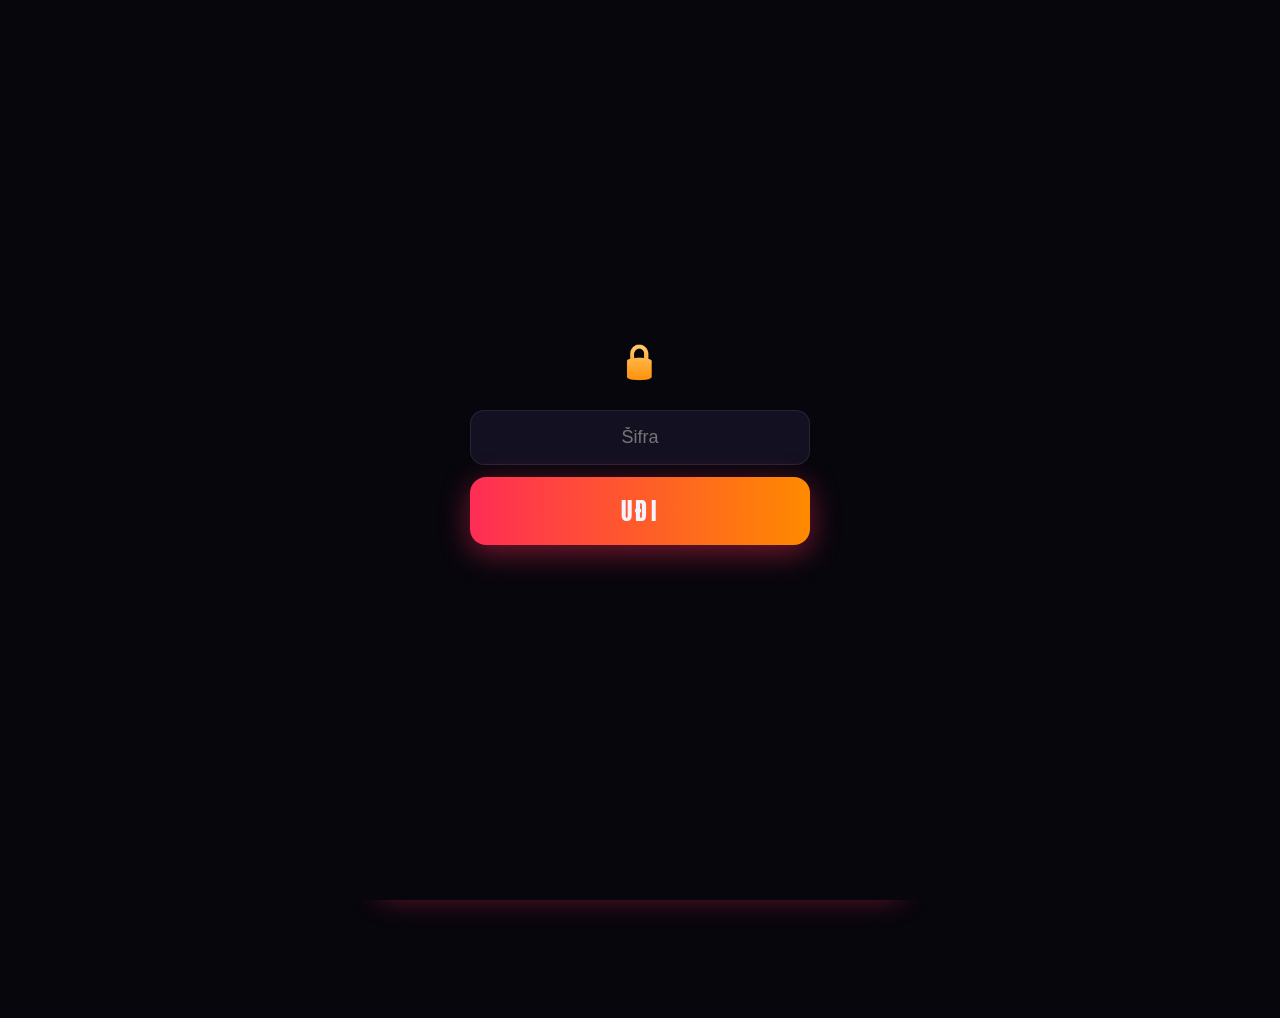
==== z7/index.html @ 4ef0674e "Add spinning name wheel with hidden control panel The wheel (index.html) is shown on the main screen" ====
<!doctype html>
<html lang="sr">
<head>
  <meta charset="utf-8">
  <meta name="viewport" content="width=device-width, initial-scale=1, viewport-fit=cover">
  <meta name="robots" content="noindex, nofollow">
  <title>Podešavanja</title>
  <meta name="theme-color" content="#07060d">
  <link rel="preconnect" href="https://fonts.googleapis.com">
  <link rel="preconnect" href="https://fonts.gstatic.com" crossorigin>
  <link href="https://fonts.googleapis.com/css2?family=Anton&family=Inter:wght@500;700;900&display=swap" rel="stylesheet">
  <style>
    :root {
      --bg: #07060d;
      --card: #131022;
      --line: rgba(255, 255, 255, 0.08);
      --text: #f5f3ff;
      --muted: #8f8bb0;
      --hot: #ff2d55;
      --gold: #ffcf3f;
      --ok: #34d399;
      --violet: #8b5cf6;
    }
    * { box-sizing: border-box; }
    html, body {
      margin: 0;
      min-height: 100%;
      background: radial-gradient(ellipse at 50% 0%, #1d1235 0%, var(--bg) 60%) fixed;
      background-color: var(--bg);
      color: var(--text);
      font-family: Inter, system-ui, sans-serif;
      -webkit-tap-highlight-color: transparent;
    }
    button { font: inherit; color: inherit; }
    .wrap {
      max-width: 560px;
      margin: 0 auto;
      padding: 16px 16px 120px;
    }
    h1 {
      margin: 8px 0 14px;
      font-family: Anton, Impact, sans-serif;
      font-weight: 400;
      font-size: 34px;
      letter-spacing: 0.06em;
      background: linear-gradient(180deg, #ffe08a, #ff8a00);
      -webkit-background-clip: text;
      background-clip: text;
      color: transparent;
    }
    h2 {
      margin: 0 0 12px;
      font-size: 12px;
      font-weight: 900;
      letter-spacing: 0.2em;
      text-transform: uppercase;
      color: var(--muted);
    }
    .card {
      background: var(--card);
      border: 1px solid var(--line);
      border-radius: 18px;
      padding: 16px;
      margin-bottom: 14px;
    }

    .status { display: flex; align-items: center; gap: 12px; }
    .dot {
      width: 12px;
      height: 12px;
      border-radius: 50%;
      flex: none;
      background: var(--muted);
    }
    .dot.idle { background: var(--ok); box-shadow: 0 0 12px var(--ok); }
    .dot.spin { background: var(--hot); box-shadow: 0 0 14px var(--hot); animation: blink 0.5s infinite alternate; }
    @keyframes blink { to { opacity: 0.3; } }
    .status-main { font-weight: 900; font-size: 18px; }
    .status-sub { color: var(--muted); font-size: 13px; margin-top: 2px; }
    .armed {
      margin-top: 12px;
      padding: 10px 12px;
      border-radius: 12px;
      background: rgba(255, 207, 63, 0.08);
      border: 1px solid rgba(255, 207, 63, 0.2);
      font-size: 14px;
    }
    .armed b { color: var(--gold); }
    .icon-btn {
      margin-left: auto;
      border: 1px solid var(--line);
      background: rgba(255, 255, 255, 0.04);
      border-radius: 10px;
      width: 38px;
      height: 38px;
      cursor: pointer;
    }

    .chips { display: flex; flex-wrap: wrap; gap: 8px; }
    .chip {
      border: 1px solid var(--line);
      background: rgba(255, 255, 255, 0.04);
      border-radius: 999px;
      padding: 10px 14px;
      font-weight: 700;
      font-size: 14px;
      cursor: pointer;
      transition: background 0.15s, border-color 0.15s, transform 0.1s;
    }
    .chip:active { transform: scale(0.95); }
    .chip:disabled { opacity: 0.25; cursor: default; }
    .chip.pick {
      background: linear-gradient(90deg, #ff2d55, #ff8a00);
      border-color: transparent;
      box-shadow: 0 4px 18px rgba(255, 45, 85, 0.45);
    }
    .chip.random.pick {
      background: linear-gradient(90deg, #7c3aed, #2563eb);
      box-shadow: 0 4px 18px rgba(124, 58, 237, 0.45);
    }
    .chip.out {
      background: rgba(255, 45, 85, 0.12);
      border-color: rgba(255, 45, 85, 0.5);
      color: #ff8aa0;
      text-decoration: line-through;
    }

    .row {
      display: flex;
      align-items: center;
      justify-content: space-between;
      gap: 12px;
      margin-top: 14px;
      font-size: 14px;
    }
    .row small { display: block; color: var(--muted); font-size: 12px; margin-top: 2px; }
    .switch { position: relative; width: 50px; height: 30px; flex: none; }
    .switch input { opacity: 0; width: 0; height: 0; }
    .switch span {
      position: absolute;
      inset: 0;
      border-radius: 999px;
      background: rgba(255, 255, 255, 0.12);
      transition: background 0.2s;
      cursor: pointer;
    }
    .switch span::after {
      content: "";
      position: absolute;
      top: 3px;
      left: 3px;
      width: 24px;
      height: 24px;
      border-radius: 50%;
      background: #fff;
      transition: transform 0.2s;
    }
    .switch input:checked + span { background: var(--hot); }
    .switch input:checked + span::after { transform: translateX(20px); }

    .dur { display: flex; align-items: baseline; gap: 6px; }
    .dur-val { font-family: Anton, Impact, sans-serif; font-size: 44px; line-height: 1; }
    .dur-unit { color: var(--muted); font-weight: 700; }
    input[type=range] {
      width: 100%;
      margin-top: 12px;
      accent-color: var(--hot);
      height: 28px;
    }

    .bar {
      position: fixed;
      left: 0;
      right: 0;
      bottom: 0;
      padding: 12px 16px calc(12px + env(safe-area-inset-bottom));
      background: linear-gradient(180deg, transparent, rgba(7, 6, 13, 0.95) 30%);
    }
    .confirm {
      display: block;
      width: 100%;
      max-width: 528px;
      margin: 0 auto;
      border: 0;
      border-radius: 16px;
      padding: 16px;
      font-family: Anton, Impact, sans-serif;
      font-size: 24px;
      letter-spacing: 0.14em;
      background: linear-gradient(90deg, #ff2d55, #ff8a00);
      box-shadow: 0 8px 30px rgba(255, 45, 85, 0.45);
      cursor: pointer;
    }
    .confirm:active { transform: scale(0.98); }
    .confirm.alt { background: linear-gradient(90deg, #7c3aed, #2563eb); box-shadow: 0 8px 30px rgba(124, 58, 237, 0.4); }
    .confirm.ghost { background: rgba(255, 255, 255, 0.06); box-shadow: none; font-family: Inter, sans-serif; font-size: 15px; letter-spacing: 0; font-weight: 700; }

    .sheet-bg {
      position: fixed;
      inset: 0;
      background: rgba(0, 0, 0, 0.6);
      display: flex;
      align-items: flex-end;
      z-index: 20;
    }
    .sheet-bg[hidden] { display: none; }
    .sheet {
      width: 100%;
      max-width: 560px;
      margin: 0 auto;
      background: var(--card);
      border: 1px solid var(--line);
      border-radius: 22px 22px 0 0;
      padding: 20px 16px calc(20px + env(safe-area-inset-bottom));
      display: grid;
      gap: 10px;
      animation: up 0.25s ease-out;
    }
    .sheet h3 { margin: 0; font-family: Anton, Impact, sans-serif; font-weight: 400; font-size: 26px; letter-spacing: 0.05em; color: var(--hot); }
    .sheet p { margin: 0 0 6px; color: var(--muted); font-size: 14px; }
    @keyframes up { from { transform: translateY(100%); } }

    .toast {
      position: fixed;
      left: 50%;
      top: 16px;
      transform: translate(-50%, -150%);
      max-width: calc(100% - 32px);
      background: #1f1a35;
      border: 1px solid var(--line);
      border-radius: 14px;
      padding: 12px 16px;
      font-weight: 700;
      font-size: 14px;
      box-shadow: 0 10px 30px rgba(0, 0, 0, 0.5);
      transition: transform 0.3s;
      z-index: 30;
    }
    .toast.show { transform: translate(-50%, 0); }
    .toast.good { border-color: rgba(52, 211, 153, 0.5); }
    .toast.bad { border-color: rgba(255, 45, 85, 0.6); }

    .lock {
      position: fixed;
      inset: 0;
      display: flex;
      align-items: center;
      justify-content: center;
      padding: 16px;
      background: var(--bg);
      z-index: 40;
    }
    .lock[hidden] { display: none; }
    .lock form { width: 100%; max-width: 340px; display: grid; gap: 12px; text-align: center; }
    .lock input {
      width: 100%;
      padding: 16px;
      border-radius: 14px;
      border: 1px solid var(--line);
      background: var(--card);
      color: var(--text);
      font-size: 18px;
      text-align: center;
    }
    .lock .err { color: var(--hot); font-size: 14px; min-height: 18px; }
  </style>
</head>
<body>
  <div class="lock" id="lock">
    <form id="lockForm">
      <h1>🔒</h1>
      <input id="pass" type="password" placeholder="Šifra" autocomplete="current-password">
      <button class="confirm" type="submit">UĐI</button>
      <div class="err" id="lockErr"></div>
    </form>
  </div>

  <div class="wrap">
    <h1>KONTROLA</h1>

    <div class="card">
      <div class="status">
        <div class="dot" id="dot"></div>
        <div>
          <div class="status-main" id="stMain">Povezujem…</div>
          <div class="status-sub" id="stSub">čekam točak</div>
        </div>
        <button class="icon-btn" id="pingBtn" title="Osveži">↻</button>
      </div>
      <div class="armed" id="armed" hidden></div>
    </div>

    <div class="card">
      <h2>Ko će biti izvučen</h2>
      <div class="chips" id="winnerChips"></div>
      <label class="row">
        <span>Važi za svaki spin<small>Isključeno = samo za jedan spin, posle opet nasumično</small></span>
        <span class="switch"><input type="checkbox" id="keep"><span></span></span>
      </label>
    </div>

    <div class="card">
      <h2>Koliko dugo se vrti</h2>
      <div class="dur"><span class="dur-val" id="durVal">8</span><span class="dur-unit">sekundi</span></div>
      <input type="range" id="dur" min="3" max="20" step="1" value="8">
    </div>

    <div class="card">
      <h2>Ne sme da bude izvučen</h2>
      <div class="chips" id="outChips"></div>
    </div>
  </div>

  <div class="bar"><button class="confirm" id="confirmBtn">POTVRDI</button></div>

  <div class="sheet-bg" id="sheet" hidden>
    <div class="sheet">
      <h3>TOČAK SE VRTI!</h3>
      <p id="sheetText">Hoćeš da promeniš ovaj spin ili da sačuvaš za sledeći?</p>
      <button class="confirm" id="nowBtn">PROMENI OVAJ SPIN</button>
      <button class="confirm alt" id="nextBtn">ZA SLEDEĆI SPIN</button>
      <button class="confirm ghost" id="cancelBtn">Otkaži</button>
    </div>
  </div>

  <div class="toast" id="toast"></div>

  <script src="../shared.js"></script>
  <script>
    (() => {
      const PASS_HASH = '33dfdd3160831f202eb85fda3a9ddfafd21bc44e925bd587ccf460e6d136e45f';
      const NAMES = APP.NAMES;
      const $ = (id) => document.getElementById(id);

      // ---------- sifra ----------

      async function sha256(text) {
        const buf = await crypto.subtle.digest('SHA-256', new TextEncoder().encode(text));
        return [...new Uint8Array(buf)].map((b) => b.toString(16).padStart(2, '0')).join('');
      }

      if (store.get('tkp_unlocked', '') === PASS_HASH) $('lock').hidden = true;
      $('lockForm').addEventListener('submit', async (e) => {
        e.preventDefault();
        const h = await sha256($('pass').value.trim());
        if (h === PASS_HASH) {
          store.set('tkp_unlocked', h);
          $('lock').hidden = true;
        } else {
          $('lockErr').textContent = 'Pogrešna šifra';
          $('pass').value = '';
        }
      });

      // ---------- forma ----------

      const form = Object.assign(
        { winner: null, keep: false, duration: 8, excluded: [] },
        store.get('tkp_form', {}),
      );

      function saveForm() { store.set('tkp_form', form); }

      function chip(label, cls, onClick) {
        const b = document.createElement('button');
        b.className = 'chip ' + cls;
        b.textContent = label;
        b.addEventListener('click', onClick);
        return b;
      }

      function render() {
        const wc = $('winnerChips');
        wc.textContent = '';
        wc.append(chip('🎲 Nasumično', 'random' + (form.winner ? '' : ' pick'), () => {
          form.winner = null;
          saveForm();
          render();
        }));
        for (const n of NAMES) {
          const b = chip(n, form.winner === n ? 'pick' : '', () => {
            form.winner = form.winner === n ? null : n;
            saveForm();
            render();
          });
          b.disabled = form.excluded.includes(n);
          wc.append(b);
        }

        const oc = $('outChips');
        oc.textContent = '';
        for (const n of NAMES) {
          const b = chip(n, form.excluded.includes(n) ? 'out' : '', () => {
            form.excluded = form.excluded.includes(n)
              ? form.excluded.filter((x) => x !== n)
              : [...form.excluded, n];
            saveForm();
            render();
          });
          b.disabled = form.winner === n;
          oc.append(b);
        }

        $('keep').checked = form.keep;
        $('dur').value = form.duration;
        $('durVal').textContent = form.duration;
      }

      $('keep').addEventListener('change', (e) => {
        form.keep = e.target.checked;
        saveForm();
      });
      $('dur').addEventListener('input', (e) => {
        form.duration = Number(e.target.value);
        $('durVal').textContent = form.duration;
        saveForm();
      });

      // ---------- veza sa tockom ----------

      const wheel = { state: null, until: 0, target: null, result: null, next: null, keep: false, seen: 0 };
      let pendingAck = null;

      const spinningNow = () => wheel.state === 'spinning' && Date.now() < wheel.until;

      function onStatus(m) {
        Object.assign(wheel, {
          state: m.state,
          until: m.until,
          target: m.target,
          result: m.result,
          next: m.next,
          keep: m.keep,
          seen: m.ts,
        });
        if (m.ack && m.ack === pendingAck) {
          pendingAck = null;
          toast(m.applied === 'now' ? '✓ Točak primio — menja ovaj spin' : '✓ Točak primio — važi za sledeći spin', 'good');
        }
        renderStatus();
      }

      function ago(ts) {
        const s = Math.round((Date.now() - ts) / 1000);
        if (s < 60) return 'upravo';
        if (s < 3600) return `pre ${Math.floor(s / 60)} min`;
        return `pre ${Math.floor(s / 3600)} h`;
      }

      function renderStatus() {
        const dot = $('dot');
        const armed = $('armed');
        if (!wheel.seen) {
          dot.className = 'dot';
          $('stMain').textContent = 'Točak nije otvoren';
          $('stSub').textContent = 'otvori glavni sajt pa pritisni ↻';
          armed.hidden = true;
          return;
        }
        if (spinningNow()) {
          dot.className = 'dot spin';
          $('stMain').textContent = `VRTI SE · ${((wheel.until - Date.now()) / 1000).toFixed(1)}s`;
          $('stSub').textContent = `staje na: ${wheel.target}`;
        } else {
          dot.className = 'dot idle';
          $('stMain').textContent = 'SPREMAN';
          $('stSub').textContent = (wheel.result ? `poslednji: ${wheel.result} · ` : '') + `javio se ${ago(wheel.seen)}`;
        }
        armed.hidden = false;
        armed.innerHTML = wheel.next
          ? `Sledeći spin: <b></b> ${wheel.keep ? '(svaki put)' : '(jednom)'}`
          : 'Sledeći spin: <b>nasumično</b>';
        if (wheel.next) armed.querySelector('b').textContent = wheel.next;
      }

      const bus = createBus((m) => {
        if (m.type === 'status') onStatus(m);
      });

      bus.history().then((list) => {
        const statuses = list.filter((m) => m.type === 'status');
        if (statuses.length) onStatus(statuses[statuses.length - 1]);
        bus.connect();
        bus.send('ping');
      });

      setInterval(renderStatus, 200);

      let toastTimer = null;
      function toast(text, kind = '') {
        const t = $('toast');
        t.textContent = text;
        t.className = 'toast show ' + kind;
        clearTimeout(toastTimer);
        toastTimer = setTimeout(() => (t.className = 'toast ' + kind), 2800);
      }

      async function send(now) {
        $('sheet').hidden = true;
        if (form.winner && form.excluded.includes(form.winner)) form.winner = null;
        const { mid, sent } = bus.send('cfg', { ...form, now });
        pendingAck = mid;
        const ok = await sent;
        if (!pendingAck) return; // tocak je vec potvrdio
        if (!ok) {
          toast('⚠ Nije poslato — proveri internet', 'bad');
          return;
        }
        toast(now ? 'Šaljem… menja ovaj spin' : '✓ Sačuvano — primeniće se na sledeći spin', 'good');
      }

      $('confirmBtn').addEventListener('click', () => {
        if (spinningNow()) {
          $('sheetText').textContent = form.winner
            ? `Ako promeniš ovaj spin, točak će nastaviti da se vrti i stati na: ${form.winner}.`
            : 'Hoćeš da promeniš ovaj spin ili da sačuvaš za sledeći?';
          $('sheet').hidden = false;
        } else {
          send(false);
        }
      });
      $('nowBtn').addEventListener('click', () => send(true));
      $('nextBtn').addEventListener('click', () => send(false));
      $('cancelBtn').addEventListener('click', () => ($('sheet').hidden = true));
      $('sheet').addEventListener('click', (e) => {
        if (e.target.id === 'sheet') $('sheet').hidden = true;
      });
      $('pingBtn').addEventListener('click', () => bus.send('ping'));

      render();
      renderStatus();
    })();
  </script>
</body>
</html>
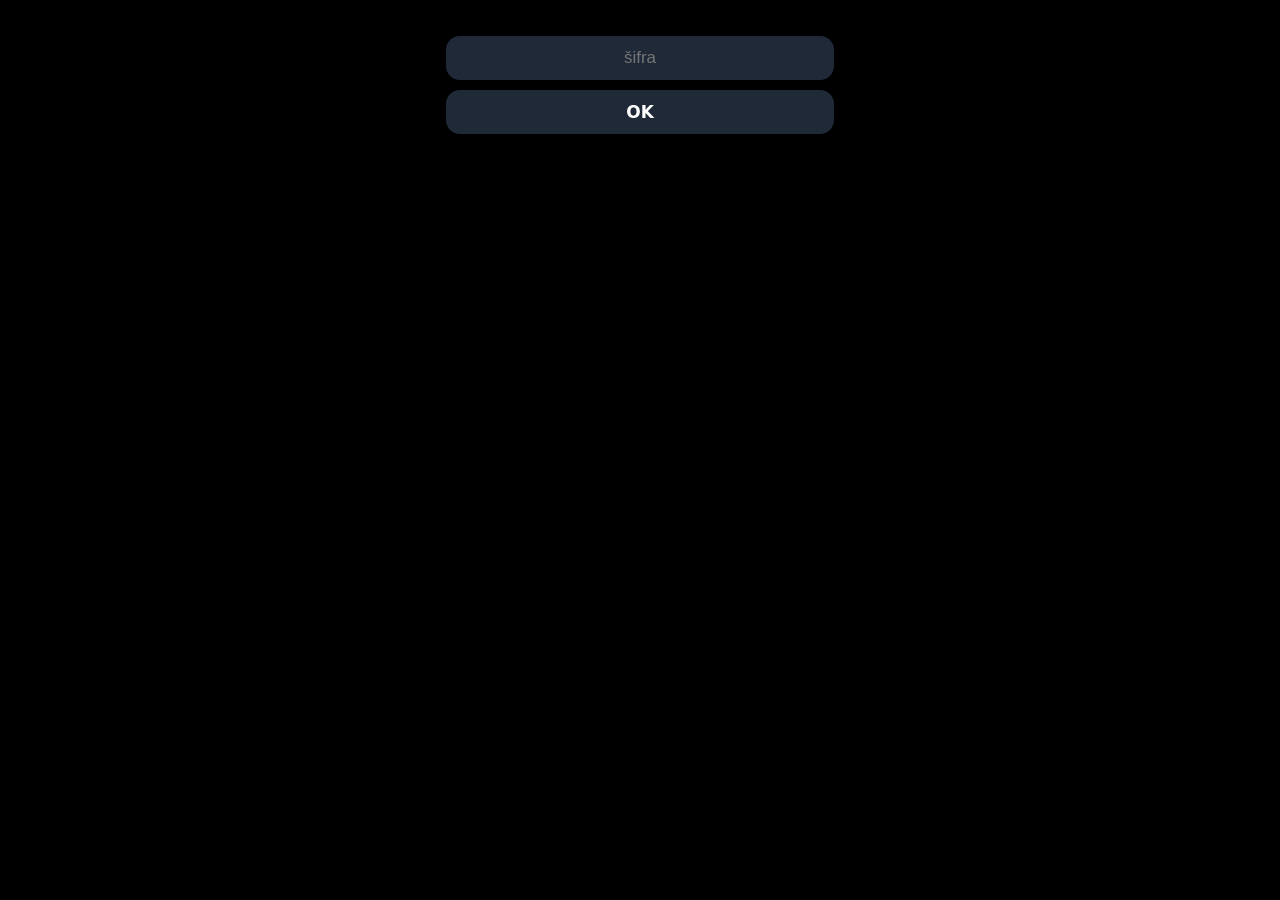
==== commit 68a0c578: "Make the wheel plainer and the control panel watch-friendly The wheel now has a simple light look fo" ====
--- a/z7/index.html
+++ b/z7/index.html
@@ -5,325 +5,137 @@
   <meta name="viewport" content="width=device-width, initial-scale=1, viewport-fit=cover">
   <meta name="robots" content="noindex, nofollow">
   <title>Podešavanja</title>
-  <meta name="theme-color" content="#07060d">
-  <link rel="preconnect" href="https://fonts.googleapis.com">
-  <link rel="preconnect" href="https://fonts.gstatic.com" crossorigin>
-  <link href="https://fonts.googleapis.com/css2?family=Anton&family=Inter:wght@500;700;900&display=swap" rel="stylesheet">
+  <meta name="theme-color" content="#000000">
   <style>
-    :root {
-      --bg: #07060d;
-      --card: #131022;
-      --line: rgba(255, 255, 255, 0.08);
-      --text: #f5f3ff;
-      --muted: #8f8bb0;
-      --hot: #ff2d55;
-      --gold: #ffcf3f;
-      --ok: #34d399;
-      --violet: #8b5cf6;
-    }
     * { box-sizing: border-box; }
     html, body {
       margin: 0;
-      min-height: 100%;
-      background: radial-gradient(ellipse at 50% 0%, #1d1235 0%, var(--bg) 60%) fixed;
-      background-color: var(--bg);
-      color: var(--text);
-      font-family: Inter, system-ui, sans-serif;
+      background: #000;
+      color: #fff;
+      font-family: system-ui, sans-serif;
       -webkit-tap-highlight-color: transparent;
     }
-    button { font: inherit; color: inherit; }
+    button { font: inherit; color: inherit; cursor: pointer; }
     .wrap {
-      max-width: 560px;
+      max-width: 420px;
       margin: 0 auto;
-      padding: 16px 16px 120px;
-    }
-    h1 {
-      margin: 8px 0 14px;
-      font-family: Anton, Impact, sans-serif;
-      font-weight: 400;
-      font-size: 34px;
-      letter-spacing: 0.06em;
-      background: linear-gradient(180deg, #ffe08a, #ff8a00);
-      -webkit-background-clip: text;
-      background-clip: text;
-      color: transparent;
-    }
+      padding: 28px 12% 48px;
+    }
+    @media (min-width: 400px) {
+      .wrap { padding: 16px 16px 48px; }
+    }
+
+    #status {
+      text-align: center;
+      font-size: 14px;
+      font-weight: 700;
+      line-height: 1.3;
+      margin-bottom: 10px;
+      color: #9ca3af;
+    }
+    #status .on { color: #22c55e; }
+    #status .spin { color: #f97316; }
+    #status b { color: #fff; }
+
+    .list { display: grid; gap: 6px; }
+    .name {
+      width: 100%;
+      border: 0;
+      border-radius: 14px;
+      background: #1f2937;
+      padding: 12px 10px;
+      font-size: 17px;
+      font-weight: 700;
+      text-align: center;
+    }
+    .name:active { background: #374151; }
+    .name.armed { background: #2563eb; }
+    .name.sending { background: #ca8a04; }
+    .name.done { background: #16a34a; }
+    .name.out { background: #111; color: #555; text-decoration: line-through; }
+    .name.random { background: #312e81; }
+    .name.random.armed { background: #4f46e5; }
+
     h2 {
-      margin: 0 0 12px;
+      margin: 22px 0 8px;
       font-size: 12px;
-      font-weight: 900;
-      letter-spacing: 0.2em;
+      font-weight: 700;
       text-transform: uppercase;
-      color: var(--muted);
-    }
-    .card {
-      background: var(--card);
-      border: 1px solid var(--line);
-      border-radius: 18px;
-      padding: 16px;
-      margin-bottom: 14px;
-    }
-
-    .status { display: flex; align-items: center; gap: 12px; }
-    .dot {
-      width: 12px;
-      height: 12px;
-      border-radius: 50%;
-      flex: none;
-      background: var(--muted);
-    }
-    .dot.idle { background: var(--ok); box-shadow: 0 0 12px var(--ok); }
-    .dot.spin { background: var(--hot); box-shadow: 0 0 14px var(--hot); animation: blink 0.5s infinite alternate; }
-    @keyframes blink { to { opacity: 0.3; } }
-    .status-main { font-weight: 900; font-size: 18px; }
-    .status-sub { color: var(--muted); font-size: 13px; margin-top: 2px; }
-    .armed {
-      margin-top: 12px;
-      padding: 10px 12px;
-      border-radius: 12px;
-      background: rgba(255, 207, 63, 0.08);
-      border: 1px solid rgba(255, 207, 63, 0.2);
-      font-size: 14px;
-    }
-    .armed b { color: var(--gold); }
-    .icon-btn {
-      margin-left: auto;
-      border: 1px solid var(--line);
-      background: rgba(255, 255, 255, 0.04);
-      border-radius: 10px;
-      width: 38px;
-      height: 38px;
-      cursor: pointer;
-    }
-
-    .chips { display: flex; flex-wrap: wrap; gap: 8px; }
-    .chip {
-      border: 1px solid var(--line);
-      background: rgba(255, 255, 255, 0.04);
-      border-radius: 999px;
-      padding: 10px 14px;
-      font-weight: 700;
-      font-size: 14px;
-      cursor: pointer;
-      transition: background 0.15s, border-color 0.15s, transform 0.1s;
-    }
-    .chip:active { transform: scale(0.95); }
-    .chip:disabled { opacity: 0.25; cursor: default; }
-    .chip.pick {
-      background: linear-gradient(90deg, #ff2d55, #ff8a00);
-      border-color: transparent;
-      box-shadow: 0 4px 18px rgba(255, 45, 85, 0.45);
-    }
-    .chip.random.pick {
-      background: linear-gradient(90deg, #7c3aed, #2563eb);
-      box-shadow: 0 4px 18px rgba(124, 58, 237, 0.45);
-    }
-    .chip.out {
-      background: rgba(255, 45, 85, 0.12);
-      border-color: rgba(255, 45, 85, 0.5);
-      color: #ff8aa0;
-      text-decoration: line-through;
-    }
-
-    .row {
-      display: flex;
-      align-items: center;
-      justify-content: space-between;
-      gap: 12px;
-      margin-top: 14px;
-      font-size: 14px;
-    }
-    .row small { display: block; color: var(--muted); font-size: 12px; margin-top: 2px; }
-    .switch { position: relative; width: 50px; height: 30px; flex: none; }
-    .switch input { opacity: 0; width: 0; height: 0; }
-    .switch span {
-      position: absolute;
-      inset: 0;
-      border-radius: 999px;
-      background: rgba(255, 255, 255, 0.12);
-      transition: background 0.2s;
-      cursor: pointer;
-    }
-    .switch span::after {
-      content: "";
-      position: absolute;
-      top: 3px;
-      left: 3px;
-      width: 24px;
-      height: 24px;
-      border-radius: 50%;
-      background: #fff;
-      transition: transform 0.2s;
-    }
-    .switch input:checked + span { background: var(--hot); }
-    .switch input:checked + span::after { transform: translateX(20px); }
-
-    .dur { display: flex; align-items: baseline; gap: 6px; }
-    .dur-val { font-family: Anton, Impact, sans-serif; font-size: 44px; line-height: 1; }
-    .dur-unit { color: var(--muted); font-weight: 700; }
-    input[type=range] {
-      width: 100%;
-      margin-top: 12px;
-      accent-color: var(--hot);
-      height: 28px;
-    }
-
-    .bar {
-      position: fixed;
-      left: 0;
-      right: 0;
-      bottom: 0;
-      padding: 12px 16px calc(12px + env(safe-area-inset-bottom));
-      background: linear-gradient(180deg, transparent, rgba(7, 6, 13, 0.95) 30%);
-    }
-    .confirm {
-      display: block;
-      width: 100%;
-      max-width: 528px;
-      margin: 0 auto;
-      border: 0;
-      border-radius: 16px;
-      padding: 16px;
-      font-family: Anton, Impact, sans-serif;
-      font-size: 24px;
-      letter-spacing: 0.14em;
-      background: linear-gradient(90deg, #ff2d55, #ff8a00);
-      box-shadow: 0 8px 30px rgba(255, 45, 85, 0.45);
-      cursor: pointer;
-    }
-    .confirm:active { transform: scale(0.98); }
-    .confirm.alt { background: linear-gradient(90deg, #7c3aed, #2563eb); box-shadow: 0 8px 30px rgba(124, 58, 237, 0.4); }
-    .confirm.ghost { background: rgba(255, 255, 255, 0.06); box-shadow: none; font-family: Inter, sans-serif; font-size: 15px; letter-spacing: 0; font-weight: 700; }
-
-    .sheet-bg {
-      position: fixed;
-      inset: 0;
-      background: rgba(0, 0, 0, 0.6);
-      display: flex;
-      align-items: flex-end;
-      z-index: 20;
-    }
-    .sheet-bg[hidden] { display: none; }
-    .sheet {
-      width: 100%;
-      max-width: 560px;
-      margin: 0 auto;
-      background: var(--card);
-      border: 1px solid var(--line);
-      border-radius: 22px 22px 0 0;
-      padding: 20px 16px calc(20px + env(safe-area-inset-bottom));
-      display: grid;
-      gap: 10px;
-      animation: up 0.25s ease-out;
-    }
-    .sheet h3 { margin: 0; font-family: Anton, Impact, sans-serif; font-weight: 400; font-size: 26px; letter-spacing: 0.05em; color: var(--hot); }
-    .sheet p { margin: 0 0 6px; color: var(--muted); font-size: 14px; }
-    @keyframes up { from { transform: translateY(100%); } }
-
-    .toast {
-      position: fixed;
-      left: 50%;
-      top: 16px;
-      transform: translate(-50%, -150%);
-      max-width: calc(100% - 32px);
-      background: #1f1a35;
-      border: 1px solid var(--line);
-      border-radius: 14px;
-      padding: 12px 16px;
-      font-weight: 700;
-      font-size: 14px;
-      box-shadow: 0 10px 30px rgba(0, 0, 0, 0.5);
-      transition: transform 0.3s;
-      z-index: 30;
-    }
-    .toast.show { transform: translate(-50%, 0); }
-    .toast.good { border-color: rgba(52, 211, 153, 0.5); }
-    .toast.bad { border-color: rgba(255, 45, 85, 0.6); }
-
-    .lock {
-      position: fixed;
-      inset: 0;
+      letter-spacing: 0.1em;
+      color: #6b7280;
+      text-align: center;
+    }
+    .stepper {
       display: flex;
       align-items: center;
       justify-content: center;
-      padding: 16px;
-      background: var(--bg);
-      z-index: 40;
-    }
-    .lock[hidden] { display: none; }
-    .lock form { width: 100%; max-width: 340px; display: grid; gap: 12px; text-align: center; }
+      gap: 10px;
+    }
+    .stepper button {
+      width: 48px;
+      height: 48px;
+      border: 0;
+      border-radius: 50%;
+      background: #1f2937;
+      font-size: 24px;
+      font-weight: 700;
+    }
+    .stepper span { font-size: 24px; font-weight: 800; min-width: 60px; text-align: center; }
+    .toggle {
+      width: 100%;
+      border: 0;
+      border-radius: 14px;
+      background: #1f2937;
+      padding: 12px;
+      font-size: 15px;
+      font-weight: 700;
+    }
+    .toggle.on { background: #7c3aed; }
+    .hint { text-align: center; color: #6b7280; font-size: 12px; margin-top: 6px; }
+
+    .lock { display: grid; gap: 10px; text-align: center; padding-top: 20px; }
     .lock input {
       width: 100%;
-      padding: 16px;
+      padding: 12px;
       border-radius: 14px;
-      border: 1px solid var(--line);
-      background: var(--card);
-      color: var(--text);
-      font-size: 18px;
+      border: 0;
+      background: #1f2937;
+      color: #fff;
+      font-size: 17px;
       text-align: center;
     }
-    .lock .err { color: var(--hot); font-size: 14px; min-height: 18px; }
+    .lock .err { color: #ef4444; font-size: 13px; min-height: 16px; }
+    [hidden] { display: none !important; }
   </style>
 </head>
 <body>
-  <div class="lock" id="lock">
-    <form id="lockForm">
-      <h1>🔒</h1>
-      <input id="pass" type="password" placeholder="Šifra" autocomplete="current-password">
-      <button class="confirm" type="submit">UĐI</button>
+  <div class="wrap">
+    <form class="lock" id="lock" hidden>
+      <input id="pass" type="password" placeholder="šifra" autocomplete="current-password">
+      <button class="name" type="submit">OK</button>
       <div class="err" id="lockErr"></div>
     </form>
-  </div>
-
-  <div class="wrap">
-    <h1>KONTROLA</h1>
-
-    <div class="card">
-      <div class="status">
-        <div class="dot" id="dot"></div>
-        <div>
-          <div class="status-main" id="stMain">Povezujem…</div>
-          <div class="status-sub" id="stSub">čekam točak</div>
-        </div>
-        <button class="icon-btn" id="pingBtn" title="Osveži">↻</button>
+
+    <div id="app" hidden>
+      <div id="status">…</div>
+
+      <div class="list" id="names"></div>
+
+      <h2>Trajanje</h2>
+      <div class="stepper">
+        <button id="durMinus">−</button>
+        <span id="durVal">8s</span>
+        <button id="durPlus">+</button>
       </div>
-      <div class="armed" id="armed" hidden></div>
-    </div>
-
-    <div class="card">
-      <h2>Ko će biti izvučen</h2>
-      <div class="chips" id="winnerChips"></div>
-      <label class="row">
-        <span>Važi za svaki spin<small>Isključeno = samo za jedan spin, posle opet nasumično</small></span>
-        <span class="switch"><input type="checkbox" id="keep"><span></span></span>
-      </label>
-    </div>
-
-    <div class="card">
-      <h2>Koliko dugo se vrti</h2>
-      <div class="dur"><span class="dur-val" id="durVal">8</span><span class="dur-unit">sekundi</span></div>
-      <input type="range" id="dur" min="3" max="20" step="1" value="8">
-    </div>
-
-    <div class="card">
+
+      <h2>Namešteno važi</h2>
+      <button class="toggle" id="keepBtn"></button>
+
       <h2>Ne sme da bude izvučen</h2>
-      <div class="chips" id="outChips"></div>
+      <div class="list" id="outNames"></div>
+      <div class="hint">dodirni da izbaciš / vratiš</div>
     </div>
   </div>
-
-  <div class="bar"><button class="confirm" id="confirmBtn">POTVRDI</button></div>
-
-  <div class="sheet-bg" id="sheet" hidden>
-    <div class="sheet">
-      <h3>TOČAK SE VRTI!</h3>
-      <p id="sheetText">Hoćeš da promeniš ovaj spin ili da sačuvaš za sledeći?</p>
-      <button class="confirm" id="nowBtn">PROMENI OVAJ SPIN</button>
-      <button class="confirm alt" id="nextBtn">ZA SLEDEĆI SPIN</button>
-      <button class="confirm ghost" id="cancelBtn">Otkaži</button>
-    </div>
-  </div>
-
-  <div class="toast" id="toast"></div>
 
   <script src="../shared.js"></script>
   <script>
@@ -332,203 +144,184 @@
       const NAMES = APP.NAMES;
       const $ = (id) => document.getElementById(id);
 
-      // ---------- sifra ----------
+      // ---------- sifra (moze i link sa sifrom posle #, da ne kucas na satu) ----------
 
       async function sha256(text) {
         const buf = await crypto.subtle.digest('SHA-256', new TextEncoder().encode(text));
         return [...new Uint8Array(buf)].map((b) => b.toString(16).padStart(2, '0')).join('');
       }
 
-      if (store.get('tkp_unlocked', '') === PASS_HASH) $('lock').hidden = true;
-      $('lockForm').addEventListener('submit', async (e) => {
+      function unlock() {
+        store.set('tkp_unlocked', PASS_HASH);
+        $('lock').hidden = true;
+        $('app').hidden = false;
+        start();
+      }
+
+      (async () => {
+        const fromLink = decodeURIComponent(location.hash.slice(1));
+        if (store.get('tkp_unlocked', '') === PASS_HASH || (fromLink && (await sha256(fromLink)) === PASS_HASH)) {
+          unlock();
+        } else {
+          $('lock').hidden = false;
+        }
+      })();
+
+      $('lock').addEventListener('submit', async (e) => {
         e.preventDefault();
-        const h = await sha256($('pass').value.trim());
-        if (h === PASS_HASH) {
-          store.set('tkp_unlocked', h);
-          $('lock').hidden = true;
-        } else {
-          $('lockErr').textContent = 'Pogrešna šifra';
+        if ((await sha256($('pass').value.trim())) === PASS_HASH) unlock();
+        else {
+          $('lockErr').textContent = 'pogrešno';
           $('pass').value = '';
         }
       });
 
-      // ---------- forma ----------
-
-      const form = Object.assign(
-        { winner: null, keep: false, duration: 8, excluded: [] },
-        store.get('tkp_form', {}),
-      );
-
-      function saveForm() { store.set('tkp_form', form); }
-
-      function chip(label, cls, onClick) {
-        const b = document.createElement('button');
-        b.className = 'chip ' + cls;
-        b.textContent = label;
-        b.addEventListener('click', onClick);
-        return b;
-      }
-
-      function render() {
-        const wc = $('winnerChips');
-        wc.textContent = '';
-        wc.append(chip('🎲 Nasumično', 'random' + (form.winner ? '' : ' pick'), () => {
-          form.winner = null;
-          saveForm();
-          render();
-        }));
+      // ---------- panel ----------
+
+      function start() {
+        const form = Object.assign({ keep: false, duration: 8, excluded: [] }, store.get('tkp_form', {}));
+        const wheel = { state: null, until: 0, target: null, result: null, next: null, seen: 0 };
+        let sending = null; // { name, mid }
+        let doneName = null;
+        let doneTimer = null;
+
+        const spinningNow = () => wheel.state === 'spinning' && Date.now() < wheel.until;
+
+        function saveForm() { store.set('tkp_form', form); }
+
+        // Svaki dodir odmah salje: ako se tocak vrti menja ovaj spin, inace vazi za sledeci.
+        function send(winner) {
+          const { mid } = bus.send('cfg', { ...form, winner, now: true });
+          sending = { name: winner || '🎲', mid };
+          render();
+        }
+
+        function btn(label, cls, onClick) {
+          const b = document.createElement('button');
+          b.className = 'name ' + cls;
+          b.textContent = label;
+          b.addEventListener('click', onClick);
+          return b;
+        }
+
+        function stateOf(key) {
+          if (sending && sending.name === key) return 'sending';
+          if (doneName === key) return 'done';
+          if ((wheel.next || '🎲') === key && wheel.seen) return 'armed';
+          return '';
+        }
+
+        // Dugmici se prave jednom; render samo menja boje (da se dodir ne izgubi).
+        const pickBtns = { '🎲': btn('🎲 Nasumično', 'random', () => send(null)) };
+        const outBtns = {};
+        $('names').append(pickBtns['🎲']);
         for (const n of NAMES) {
-          const b = chip(n, form.winner === n ? 'pick' : '', () => {
-            form.winner = form.winner === n ? null : n;
-            saveForm();
-            render();
-          });
-          b.disabled = form.excluded.includes(n);
-          wc.append(b);
-        }
-
-        const oc = $('outChips');
-        oc.textContent = '';
-        for (const n of NAMES) {
-          const b = chip(n, form.excluded.includes(n) ? 'out' : '', () => {
+          pickBtns[n] = btn(n, '', () => send(n));
+          $('names').append(pickBtns[n]);
+          outBtns[n] = btn(n, '', () => {
             form.excluded = form.excluded.includes(n)
               ? form.excluded.filter((x) => x !== n)
               : [...form.excluded, n];
             saveForm();
+            sendSettings();
             render();
           });
-          b.disabled = form.winner === n;
-          oc.append(b);
-        }
-
-        $('keep').checked = form.keep;
-        $('dur').value = form.duration;
-        $('durVal').textContent = form.duration;
+          $('outNames').append(outBtns[n]);
+        }
+
+        function render() {
+          for (const key in pickBtns) {
+            pickBtns[key].className = 'name ' + (key === '🎲' ? 'random ' : '') + stateOf(key);
+            pickBtns[key].hidden = form.excluded.includes(key);
+          }
+          for (const n of NAMES) outBtns[n].className = 'name' + (form.excluded.includes(n) ? ' out' : '');
+
+          $('durVal').textContent = form.duration + 's';
+          $('keepBtn').textContent = form.keep ? 'Za svaki spin' : 'Samo jednom';
+          $('keepBtn').className = 'toggle' + (form.keep ? ' on' : '');
+          renderStatus();
+        }
+
+        function renderStatus() {
+          const s = $('status');
+          if (!wheel.seen) {
+            s.innerHTML = 'točak nije otvoren';
+            return;
+          }
+          const next = wheel.next ? `<b></b>` : '🎲';
+          if (spinningNow()) {
+            s.innerHTML = `<span class="spin">● VRTI SE</span><br>staje na <b></b>`;
+            s.querySelector('b').textContent = wheel.target;
+          } else {
+            s.innerHTML = `<span class="on">● SPREMAN</span><br>sledeći: ${next}`;
+            if (wheel.next) s.querySelector('b').textContent = wheel.next;
+          }
+        }
+
+        // Promena trajanja / izbacivanja / "svaki spin" cuva trenutno namesteno ime.
+        let settingsTimer = null;
+        function sendSettings() {
+          clearTimeout(settingsTimer);
+          settingsTimer = setTimeout(() => {
+            const keepWinner = wheel.next && !form.excluded.includes(wheel.next) ? wheel.next : null;
+            bus.send('cfg', { ...form, winner: keepWinner, now: false });
+          }, 600);
+        }
+
+        $('durMinus').addEventListener('click', () => {
+          form.duration = Math.max(3, form.duration - 1);
+          saveForm();
+          sendSettings();
+          render();
+        });
+        $('durPlus').addEventListener('click', () => {
+          form.duration = Math.min(20, form.duration + 1);
+          saveForm();
+          sendSettings();
+          render();
+        });
+        $('keepBtn').addEventListener('click', () => {
+          form.keep = !form.keep;
+          saveForm();
+          sendSettings();
+          render();
+        });
+
+        function onStatus(m) {
+          Object.assign(wheel, {
+            state: m.state,
+            until: m.until,
+            target: m.target,
+            result: m.result,
+            next: m.next,
+            seen: m.ts,
+          });
+          if (sending && m.ack === sending.mid) {
+            doneName = sending.name;
+            sending = null;
+            clearTimeout(doneTimer);
+            doneTimer = setTimeout(() => {
+              doneName = null;
+              render();
+            }, 1500);
+            if (navigator.vibrate) navigator.vibrate(60);
+          }
+          render();
+        }
+
+        const bus = createBus((m) => {
+          if (m.type === 'status') onStatus(m);
+        });
+        bus.history().then((list) => {
+          const statuses = list.filter((m) => m.type === 'status');
+          if (statuses.length) onStatus(statuses[statuses.length - 1]);
+          bus.connect();
+          bus.send('ping');
+        });
+
+        setInterval(renderStatus, 500);
+        render();
       }
-
-      $('keep').addEventListener('change', (e) => {
-        form.keep = e.target.checked;
-        saveForm();
-      });
-      $('dur').addEventListener('input', (e) => {
-        form.duration = Number(e.target.value);
-        $('durVal').textContent = form.duration;
-        saveForm();
-      });
-
-      // ---------- veza sa tockom ----------
-
-      const wheel = { state: null, until: 0, target: null, result: null, next: null, keep: false, seen: 0 };
-      let pendingAck = null;
-
-      const spinningNow = () => wheel.state === 'spinning' && Date.now() < wheel.until;
-
-      function onStatus(m) {
-        Object.assign(wheel, {
-          state: m.state,
-          until: m.until,
-          target: m.target,
-          result: m.result,
-          next: m.next,
-          keep: m.keep,
-          seen: m.ts,
-        });
-        if (m.ack && m.ack === pendingAck) {
-          pendingAck = null;
-          toast(m.applied === 'now' ? '✓ Točak primio — menja ovaj spin' : '✓ Točak primio — važi za sledeći spin', 'good');
-        }
-        renderStatus();
-      }
-
-      function ago(ts) {
-        const s = Math.round((Date.now() - ts) / 1000);
-        if (s < 60) return 'upravo';
-        if (s < 3600) return `pre ${Math.floor(s / 60)} min`;
-        return `pre ${Math.floor(s / 3600)} h`;
-      }
-
-      function renderStatus() {
-        const dot = $('dot');
-        const armed = $('armed');
-        if (!wheel.seen) {
-          dot.className = 'dot';
-          $('stMain').textContent = 'Točak nije otvoren';
-          $('stSub').textContent = 'otvori glavni sajt pa pritisni ↻';
-          armed.hidden = true;
-          return;
-        }
-        if (spinningNow()) {
-          dot.className = 'dot spin';
-          $('stMain').textContent = `VRTI SE · ${((wheel.until - Date.now()) / 1000).toFixed(1)}s`;
-          $('stSub').textContent = `staje na: ${wheel.target}`;
-        } else {
-          dot.className = 'dot idle';
-          $('stMain').textContent = 'SPREMAN';
-          $('stSub').textContent = (wheel.result ? `poslednji: ${wheel.result} · ` : '') + `javio se ${ago(wheel.seen)}`;
-        }
-        armed.hidden = false;
-        armed.innerHTML = wheel.next
-          ? `Sledeći spin: <b></b> ${wheel.keep ? '(svaki put)' : '(jednom)'}`
-          : 'Sledeći spin: <b>nasumično</b>';
-        if (wheel.next) armed.querySelector('b').textContent = wheel.next;
-      }
-
-      const bus = createBus((m) => {
-        if (m.type === 'status') onStatus(m);
-      });
-
-      bus.history().then((list) => {
-        const statuses = list.filter((m) => m.type === 'status');
-        if (statuses.length) onStatus(statuses[statuses.length - 1]);
-        bus.connect();
-        bus.send('ping');
-      });
-
-      setInterval(renderStatus, 200);
-
-      let toastTimer = null;
-      function toast(text, kind = '') {
-        const t = $('toast');
-        t.textContent = text;
-        t.className = 'toast show ' + kind;
-        clearTimeout(toastTimer);
-        toastTimer = setTimeout(() => (t.className = 'toast ' + kind), 2800);
-      }
-
-      async function send(now) {
-        $('sheet').hidden = true;
-        if (form.winner && form.excluded.includes(form.winner)) form.winner = null;
-        const { mid, sent } = bus.send('cfg', { ...form, now });
-        pendingAck = mid;
-        const ok = await sent;
-        if (!pendingAck) return; // tocak je vec potvrdio
-        if (!ok) {
-          toast('⚠ Nije poslato — proveri internet', 'bad');
-          return;
-        }
-        toast(now ? 'Šaljem… menja ovaj spin' : '✓ Sačuvano — primeniće se na sledeći spin', 'good');
-      }
-
-      $('confirmBtn').addEventListener('click', () => {
-        if (spinningNow()) {
-          $('sheetText').textContent = form.winner
-            ? `Ako promeniš ovaj spin, točak će nastaviti da se vrti i stati na: ${form.winner}.`
-            : 'Hoćeš da promeniš ovaj spin ili da sačuvaš za sledeći?';
-          $('sheet').hidden = false;
-        } else {
-          send(false);
-        }
-      });
-      $('nowBtn').addEventListener('click', () => send(true));
-      $('nextBtn').addEventListener('click', () => send(false));
-      $('cancelBtn').addEventListener('click', () => ($('sheet').hidden = true));
-      $('sheet').addEventListener('click', (e) => {
-        if (e.target.id === 'sheet') $('sheet').hidden = true;
-      });
-      $('pingBtn').addEventListener('click', () => bus.send('ping'));
-
-      render();
-      renderStatus();
     })();
   </script>
 </body>
